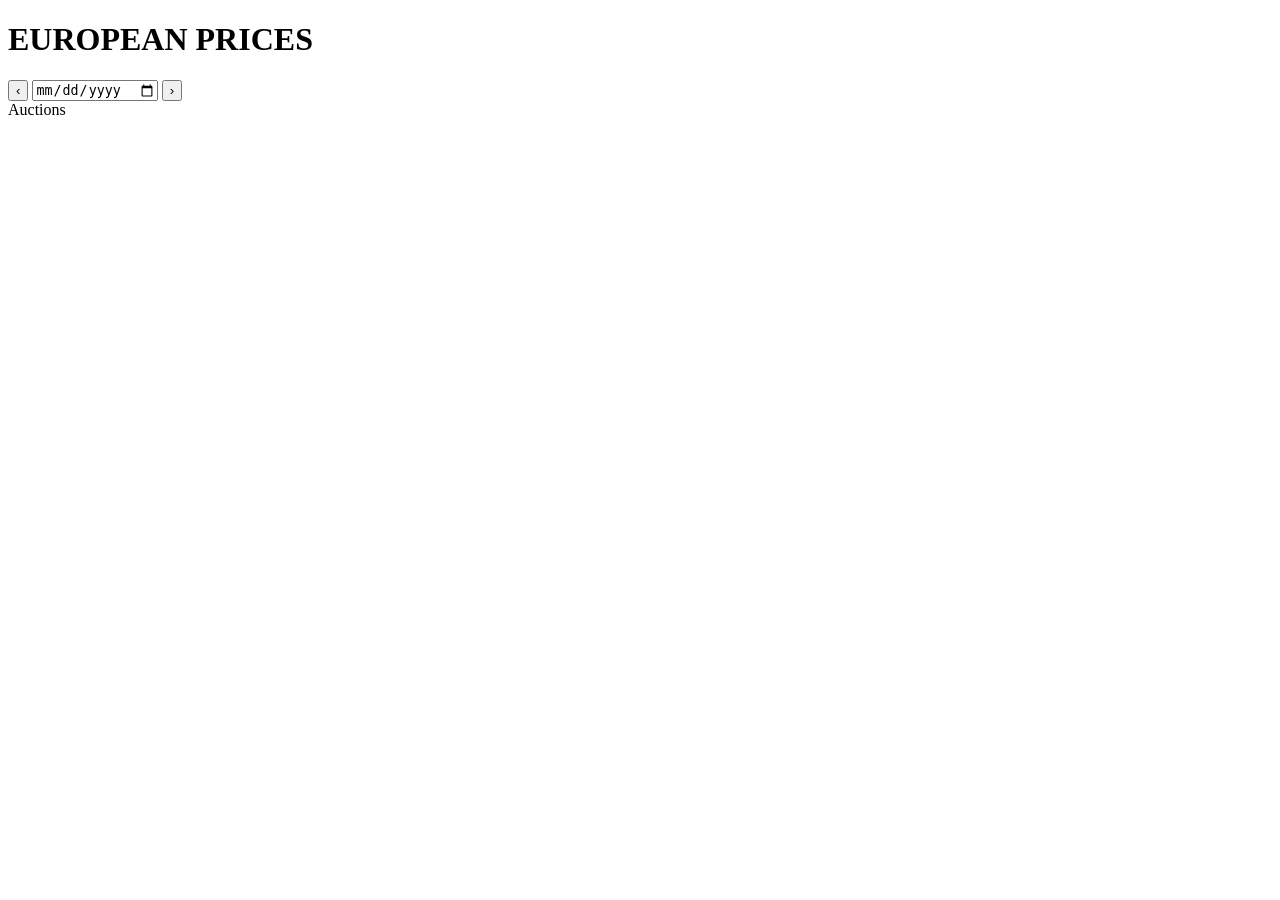
==== monitoring/zone_map/static/index.html @ 6c55f85e "adding ida2 for BE" ====
<!doctype html>
<html lang="en">
<head>
  <meta charset="utf-8" />
  <meta name="viewport" content="width=device-width, initial-scale=1" />
  <title>EUROPEAN PRICE MAP</title>
  <link rel="icon" href="data:image/svg+xml,<svg xmlns='http://www.w3.org/2000/svg' viewBox='0 0 32 32'><circle cx='16' cy='16' r='13' fill='%2377bd46'/></svg>" />
  <link rel="stylesheet" href="/static/vendor/leaflet/leaflet.css" />
  <link rel="stylesheet" href="/static/style.css" />
</head>
<body>
  <header>
    <div class="brand">
      <span class="brand-dot"></span>
      <h1>EUROPEAN PRICES</h1>
    </div>

    <div class="day-picker">
      <button id="prev-day" class="day-nav" aria-label="Previous day">&#8249;</button>
      <input id="date-input" type="date" aria-label="Delivery day" />
      <button id="next-day" class="day-nav" aria-label="Next day">&#8250;</button>
    </div>

    <div class="legend">
      <div class="price-scale">
        <span id="scale-min"></span>
        <span class="scale-bar"></span>
        <span id="scale-max"></span>
      </div>
    </div>
  </header>

  <div id="map">
    <div id="loader" class="loader"><div class="loader-spinner"></div></div>

    <div class="auctions-panel">
      <div class="auctions-title">Auctions</div>
      <div id="auctions-list"></div>
    </div>
  </div>

  <script src="/static/vendor/leaflet/leaflet.js"></script>
  <script src="/static/app.js"></script>
</body>
</html>
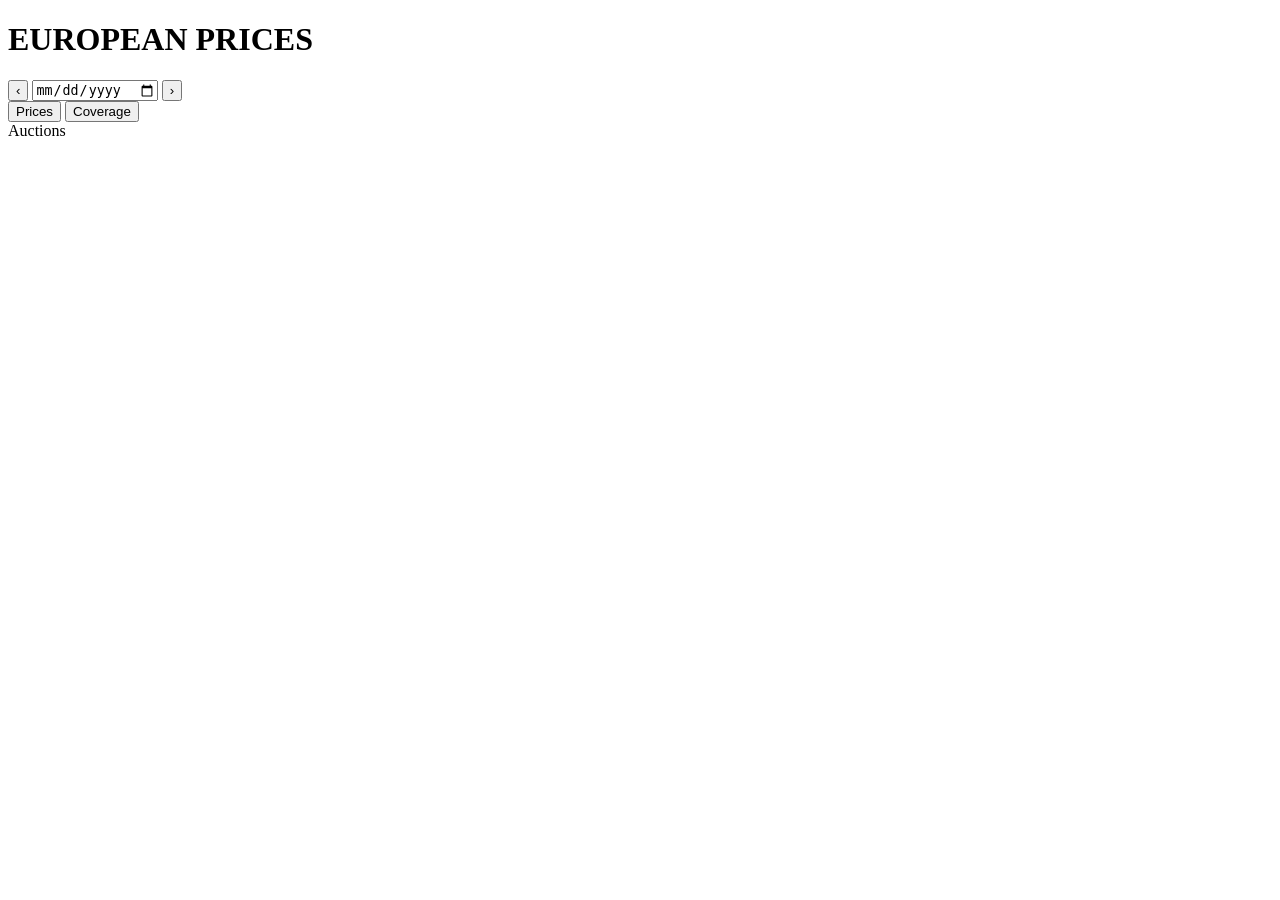
==== commit d03ad60b: "add coverage view to map" ====
--- a/monitoring/zone_map/static/index.html
+++ b/monitoring/zone_map/static/index.html
@@ -12,7 +12,7 @@
   <header>
     <div class="brand">
       <span class="brand-dot"></span>
-      <h1>EUROPEAN PRICES</h1>
+      <h1 id="page-title">EUROPEAN PRICES</h1>
     </div>
 
     <div class="day-picker">
@@ -22,10 +22,19 @@
     </div>
 
     <div class="legend">
-      <div class="price-scale">
+      <div class="view-toggle" id="view-toggle">
+        <button class="view-btn active" data-view="prices">Prices</button>
+        <button class="view-btn" data-view="coverage">Coverage</button>
+      </div>
+      <div class="price-scale" id="price-scale">
         <span id="scale-min"></span>
         <span class="scale-bar"></span>
         <span id="scale-max"></span>
+      </div>
+      <div class="coverage-scale" id="coverage-scale" hidden>
+        <span class="cov-dot cov-complete"></span>complete
+        <span class="cov-dot cov-partial"></span>partial
+        <span class="cov-dot cov-missing"></span>missing
       </div>
     </div>
   </header>
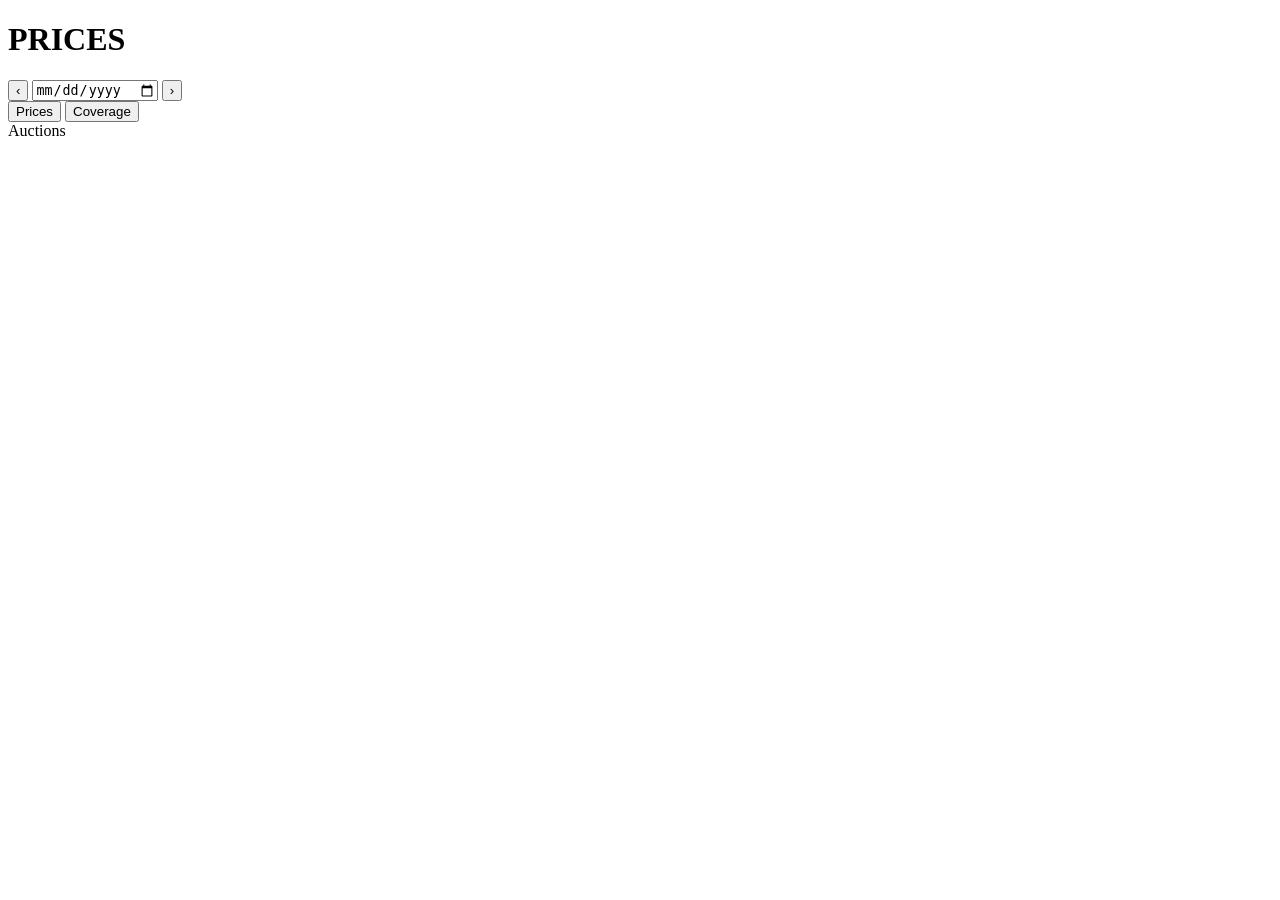
==== commit 1569320a: "map updates" ====
--- a/monitoring/zone_map/static/index.html
+++ b/monitoring/zone_map/static/index.html
@@ -12,7 +12,7 @@
   <header>
     <div class="brand">
       <span class="brand-dot"></span>
-      <h1 id="page-title">EUROPEAN PRICES</h1>
+      <h1 id="page-title">PRICES</h1>
     </div>
 
     <div class="day-picker">
@@ -31,11 +31,6 @@
         <span class="scale-bar"></span>
         <span id="scale-max"></span>
       </div>
-      <div class="coverage-scale" id="coverage-scale" hidden>
-        <span class="cov-dot cov-complete"></span>complete
-        <span class="cov-dot cov-partial"></span>partial
-        <span class="cov-dot cov-missing"></span>missing
-      </div>
     </div>
   </header>
 
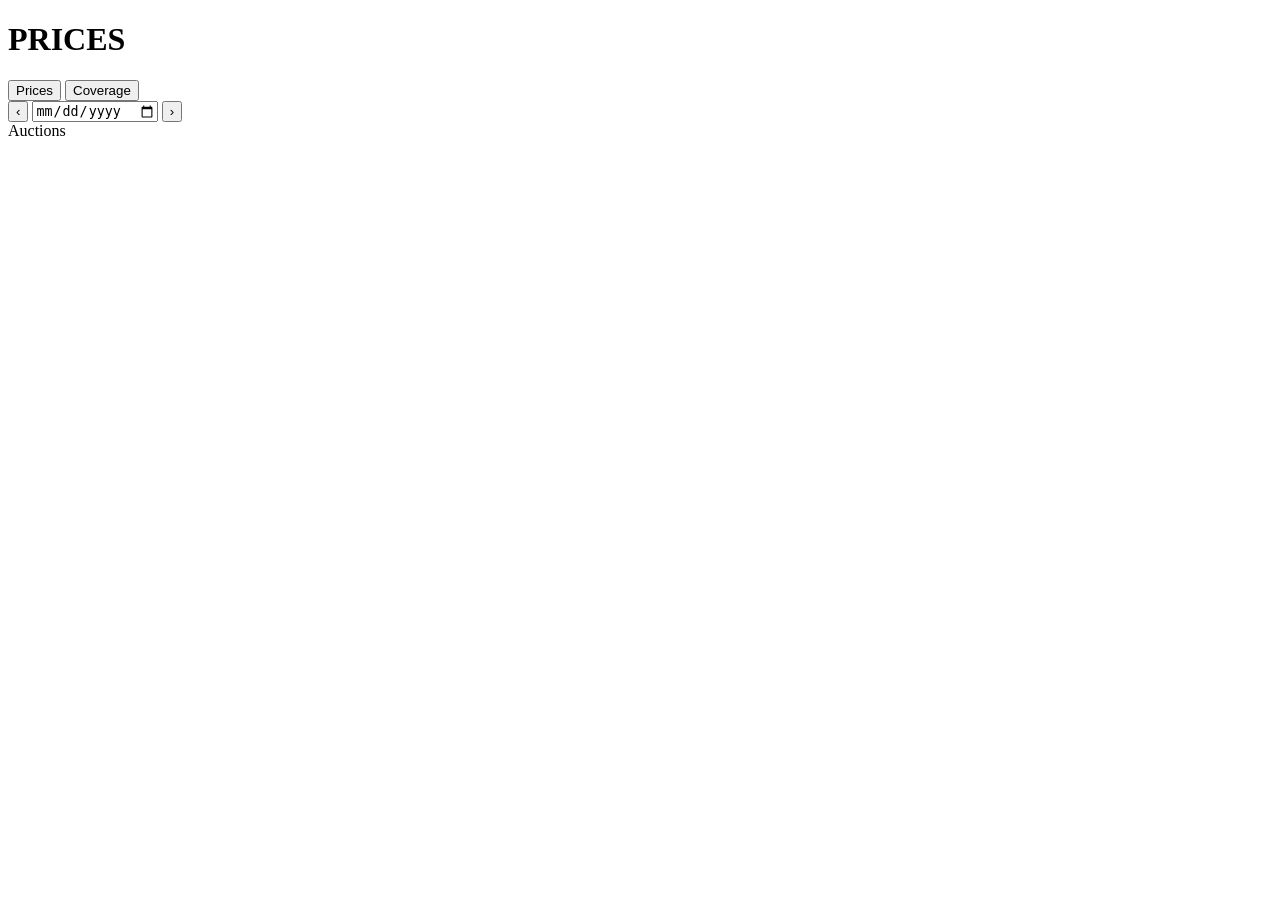
==== commit 470bef9b: "dashboard updates plus ida1 and 3." ====
--- a/monitoring/zone_map/static/index.html
+++ b/monitoring/zone_map/static/index.html
@@ -13,12 +13,6 @@
     <div class="brand">
       <span class="brand-dot"></span>
       <h1 id="page-title">PRICES</h1>
-    </div>
-
-    <div class="day-picker">
-      <button id="prev-day" class="day-nav" aria-label="Previous day">&#8249;</button>
-      <input id="date-input" type="date" aria-label="Delivery day" />
-      <button id="next-day" class="day-nav" aria-label="Next day">&#8250;</button>
     </div>
 
     <div class="legend">
@@ -38,6 +32,11 @@
     <div id="loader" class="loader"><div class="loader-spinner"></div></div>
 
     <div class="auctions-panel">
+      <div class="day-picker">
+        <button id="prev-day" class="day-nav" aria-label="Previous day">&#8249;</button>
+        <input id="date-input" type="date" aria-label="Delivery day" />
+        <button id="next-day" class="day-nav" aria-label="Next day">&#8250;</button>
+      </div>
       <div class="auctions-title">Auctions</div>
       <div id="auctions-list"></div>
     </div>
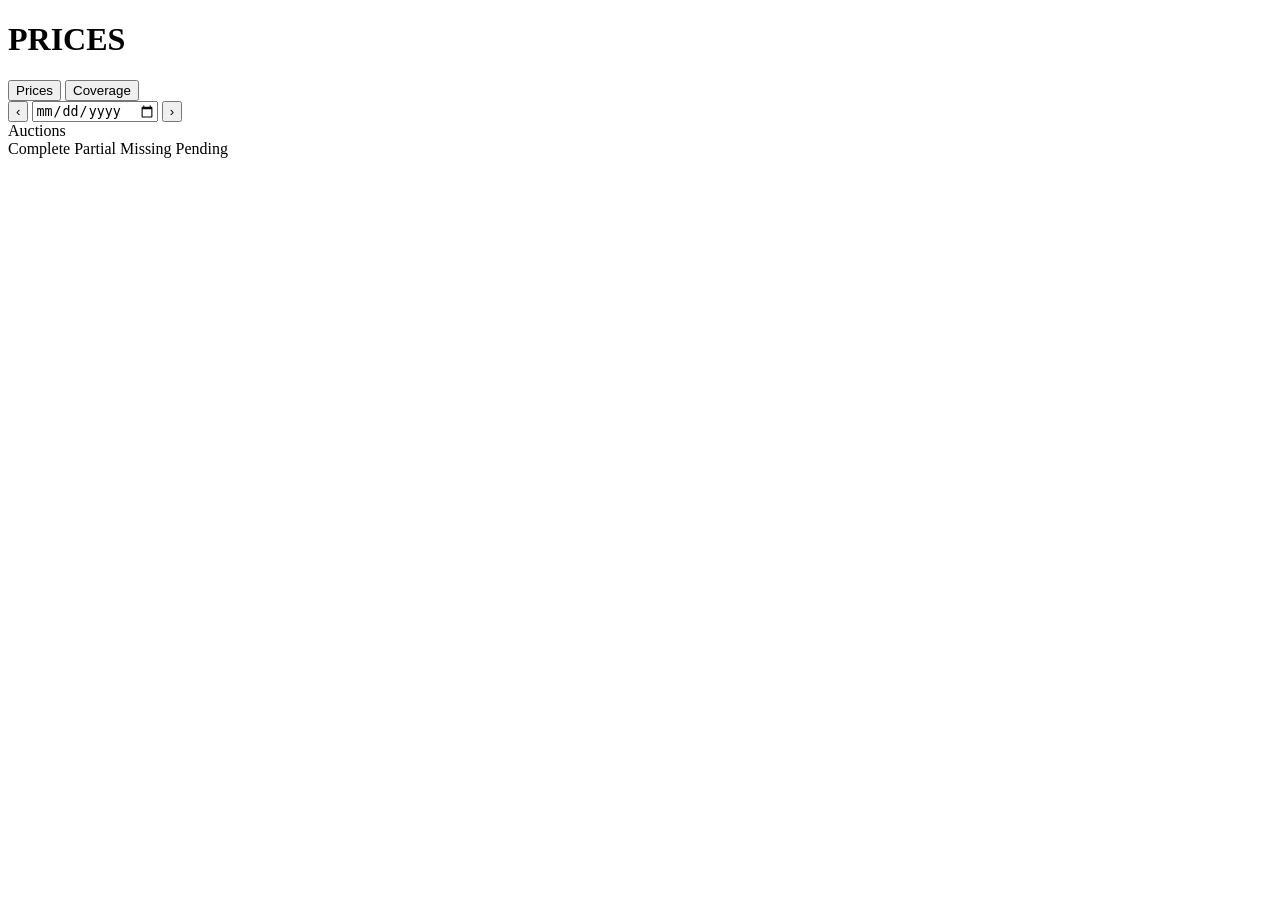
==== commit bed65abb: "map update" ====
--- a/monitoring/zone_map/static/index.html
+++ b/monitoring/zone_map/static/index.html
@@ -25,6 +25,11 @@
         <span class="scale-bar"></span>
         <span id="scale-max"></span>
       </div>
+      <div class="price-scale" id="coverage-scale" hidden>
+        <span class="coverage-label in-db">In DB</span>
+        <span class="scale-bar coverage-bar"><span class="coverage-bar-fill" id="coverage-bar-fill"></span></span>
+        <span class="coverage-label missing">Missing</span>
+      </div>
     </div>
   </header>
 
@@ -39,6 +44,12 @@
       </div>
       <div class="auctions-title">Auctions</div>
       <div id="auctions-list"></div>
+      <div class="coverage-legend" id="coverage-legend">
+        <span class="legend-item"><span class="auction-light complete"></span>Complete</span>
+        <span class="legend-item"><span class="auction-light partial"></span>Partial</span>
+        <span class="legend-item"><span class="auction-light late"></span>Missing</span>
+        <span class="legend-item"><span class="auction-light"></span>Pending</span>
+      </div>
     </div>
   </div>
 
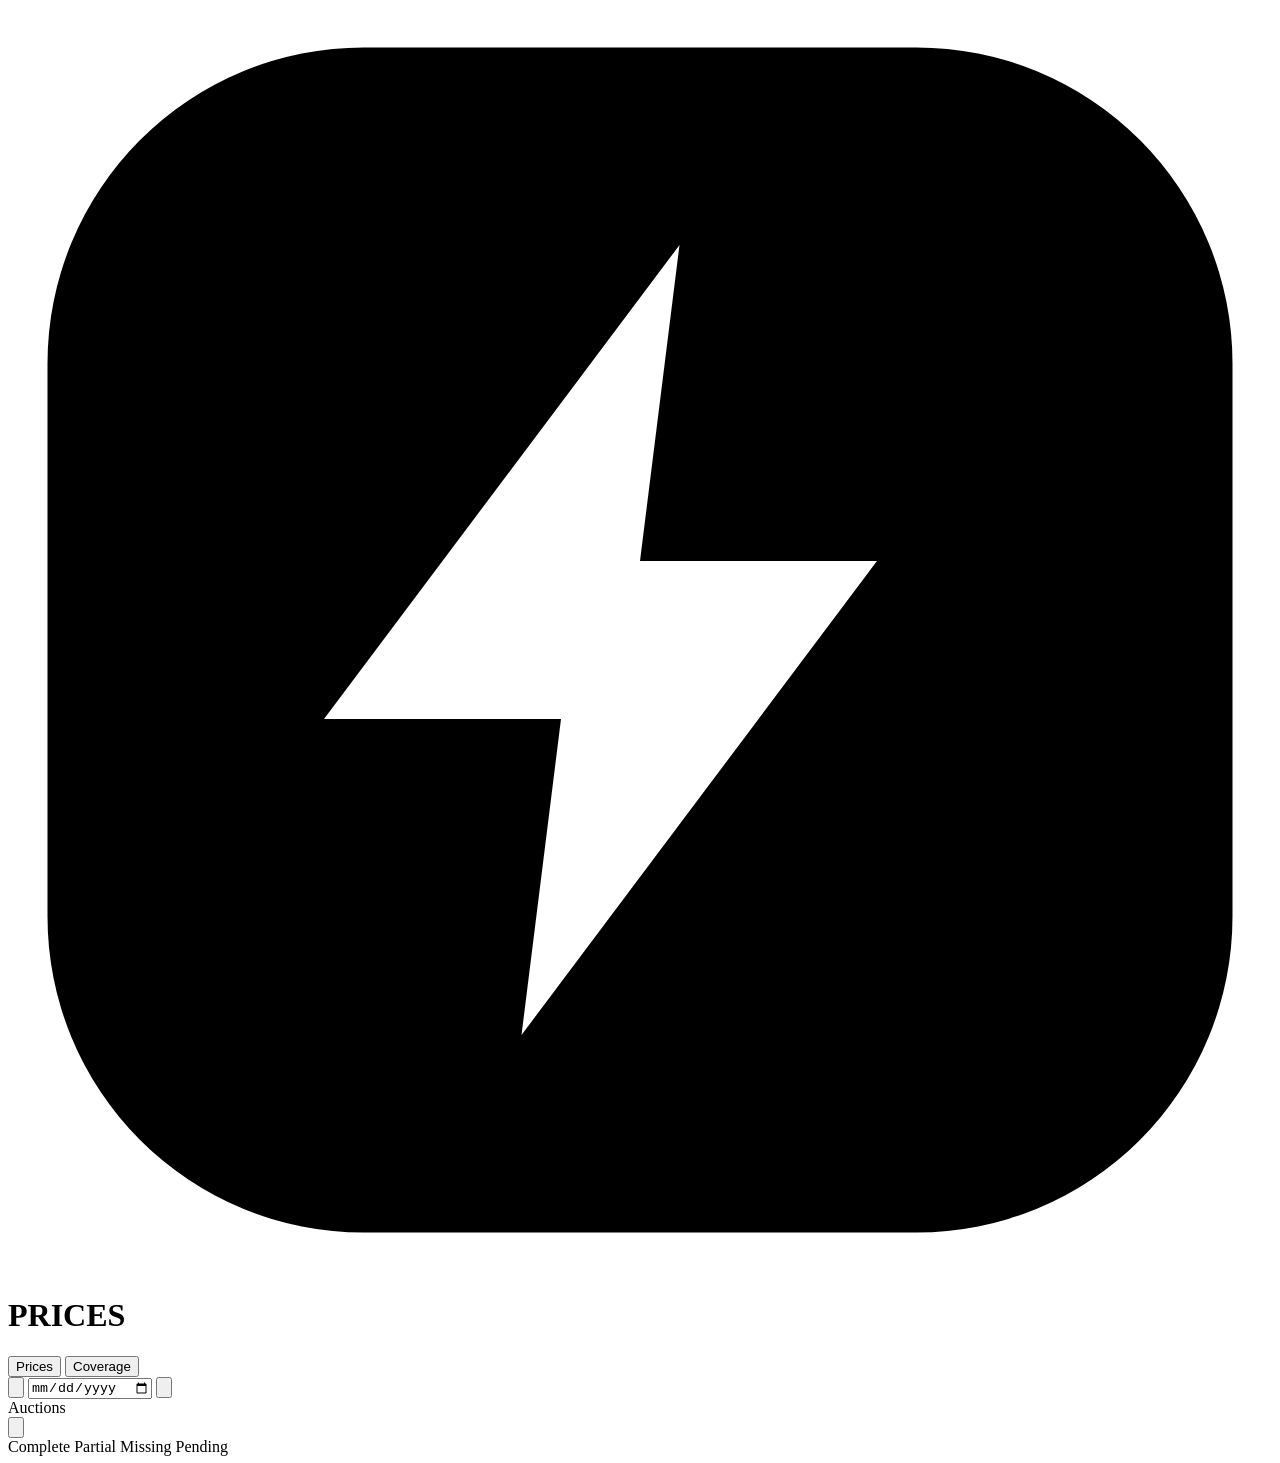
==== commit b0fe0ff0: "map updates" ====
--- a/monitoring/zone_map/static/index.html
+++ b/monitoring/zone_map/static/index.html
@@ -4,14 +4,17 @@
   <meta charset="utf-8" />
   <meta name="viewport" content="width=device-width, initial-scale=1" />
   <title>EUROPEAN PRICE MAP</title>
-  <link rel="icon" href="data:image/svg+xml,<svg xmlns='http://www.w3.org/2000/svg' viewBox='0 0 32 32'><circle cx='16' cy='16' r='13' fill='%2377bd46'/></svg>" />
+  <link rel="icon" href="data:image/svg+xml,<svg xmlns='http://www.w3.org/2000/svg' viewBox='0 0 32 32'><rect x='1' y='1' width='30' height='30' rx='8' fill='%2377bd46'/><path d='M17 6 8 18h6l-1 8 9-12h-6l1-8z' fill='white'/></svg>" />
   <link rel="stylesheet" href="/static/vendor/leaflet/leaflet.css" />
   <link rel="stylesheet" href="/static/style.css" />
 </head>
 <body>
   <header>
     <div class="brand">
-      <span class="brand-dot"></span>
+      <svg class="brand-mark" viewBox="0 0 32 32" aria-hidden="true">
+        <rect x="1" y="1" width="30" height="30" rx="8" fill="var(--brand)" />
+        <path d="M17 6 8 18h6l-1 8 9-12h-6l1-8z" fill="#fff" />
+      </svg>
       <h1 id="page-title">PRICES</h1>
     </div>
 
@@ -38,11 +41,22 @@
 
     <div class="auctions-panel">
       <div class="day-picker">
-        <button id="prev-day" class="day-nav" aria-label="Previous day">&#8249;</button>
+        <button id="prev-day" class="day-nav" aria-label="Previous day">
+          <svg viewBox="0 0 24 24" fill="none" stroke="currentColor" stroke-width="2.5" stroke-linecap="round" stroke-linejoin="round" aria-hidden="true"><path d="M15 6l-6 6 6 6"/></svg>
+        </button>
         <input id="date-input" type="date" aria-label="Delivery day" />
-        <button id="next-day" class="day-nav" aria-label="Next day">&#8250;</button>
+        <button id="next-day" class="day-nav" aria-label="Next day">
+          <svg viewBox="0 0 24 24" fill="none" stroke="currentColor" stroke-width="2.5" stroke-linecap="round" stroke-linejoin="round" aria-hidden="true"><path d="M9 6l6 6-6 6"/></svg>
+        </button>
       </div>
-      <div class="auctions-title">Auctions</div>
+      <div class="auctions-header">
+        <div class="auctions-title">Auctions</div>
+        <button id="auctions-toggle" class="auctions-toggle" type="button" aria-pressed="false" aria-label="Show only selected auction" title="Show only selected auction">
+          <span class="auctions-toggle-icon">
+            <svg viewBox="0 0 24 24" fill="none" stroke="currentColor" stroke-width="2.5" stroke-linecap="round" stroke-linejoin="round" aria-hidden="true"><path d="M6 9l6 6 6-6"/></svg>
+          </span>
+        </button>
+      </div>
       <div id="auctions-list"></div>
       <div class="coverage-legend" id="coverage-legend">
         <span class="legend-item"><span class="auction-light complete"></span>Complete</span>
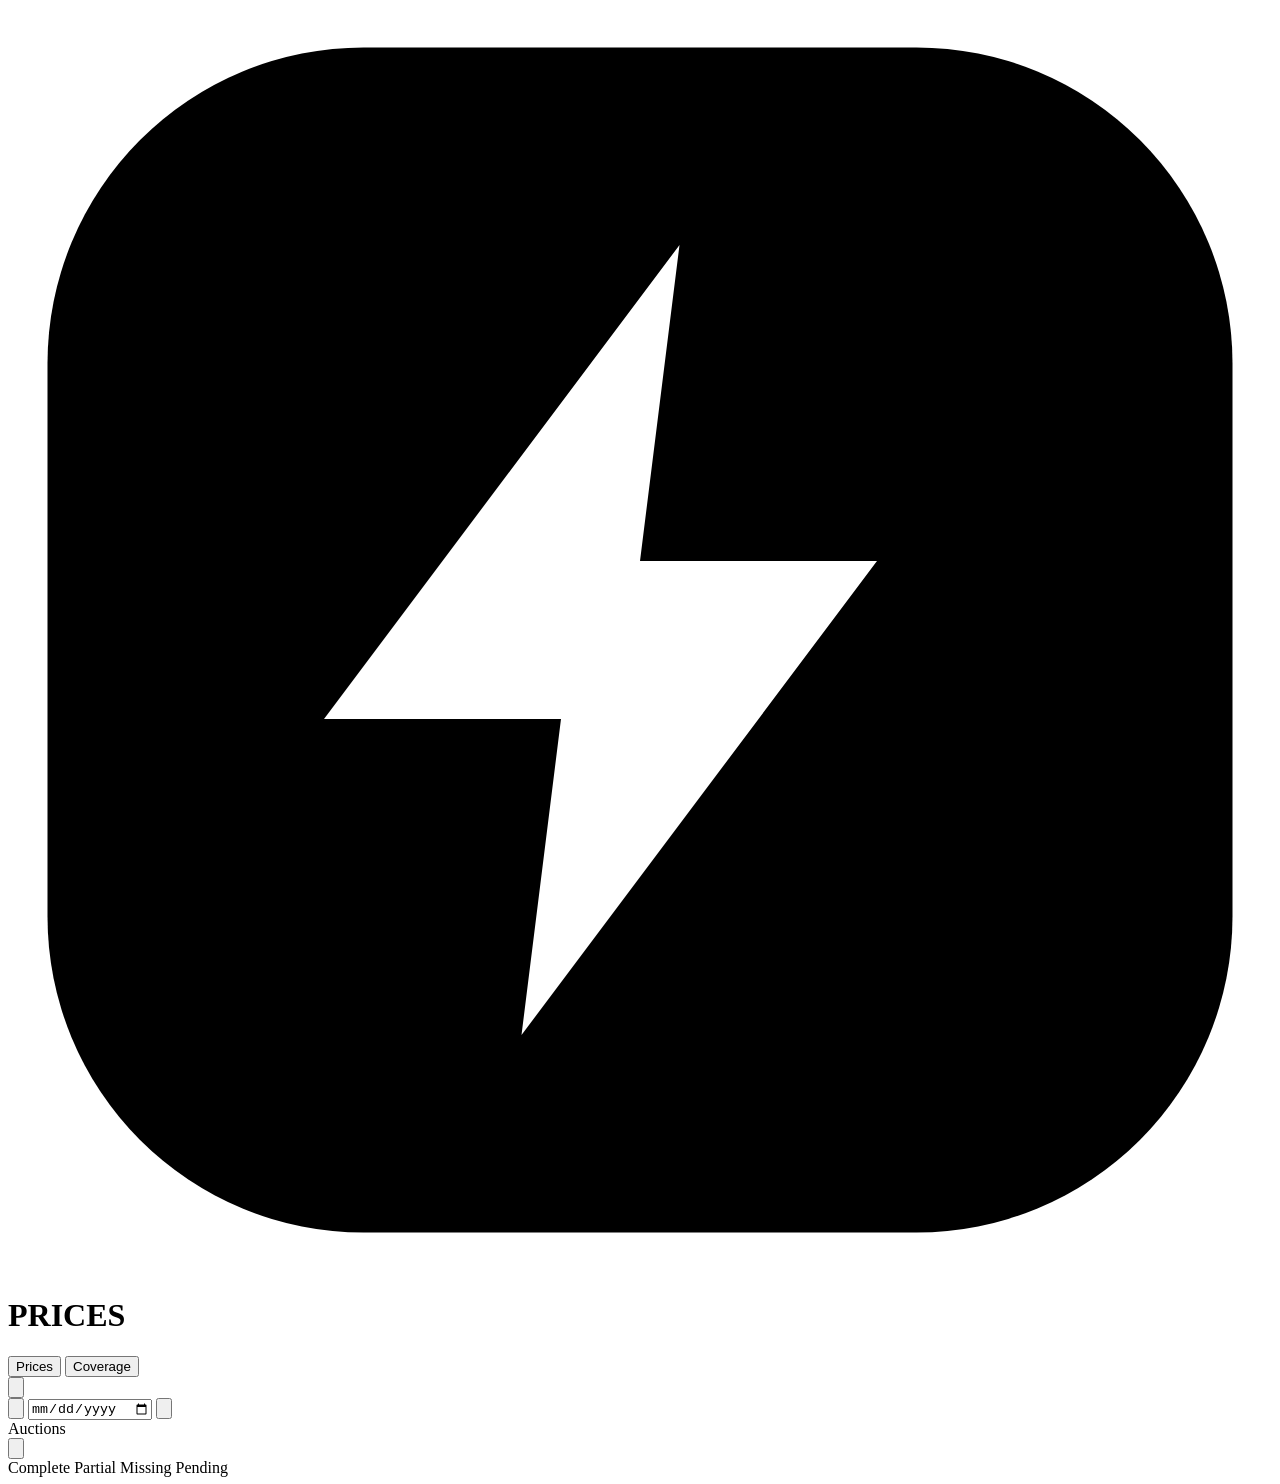
==== commit 5de461f9: "download func" ====
--- a/monitoring/zone_map/static/index.html
+++ b/monitoring/zone_map/static/index.html
@@ -32,6 +32,16 @@
         <span class="coverage-label in-db">In DB</span>
         <span class="scale-bar coverage-bar"><span class="coverage-bar-fill" id="coverage-bar-fill"></span></span>
         <span class="coverage-label missing">Missing</span>
+      </div>
+      <div class="download-menu" id="download-menu">
+        <button id="download-btn" class="icon-btn" type="button" aria-haspopup="true" aria-expanded="false" aria-label="Download prices" title="Download prices">
+          <svg viewBox="0 0 24 24" fill="none" stroke="currentColor" stroke-width="2" stroke-linecap="round" stroke-linejoin="round" aria-hidden="true"><path d="M12 3v12"/><path d="M7.5 10.5 12 15l4.5-4.5"/><path d="M5 19h14"/></svg>
+        </button>
+        <div class="download-panel" id="download-panel" hidden>
+          <div class="download-panel-title">Download CSV</div>
+          <div id="download-list" class="download-list"></div>
+          <button id="download-confirm" class="download-confirm" type="button" disabled>Download</button>
+        </div>
       </div>
     </div>
   </header>
